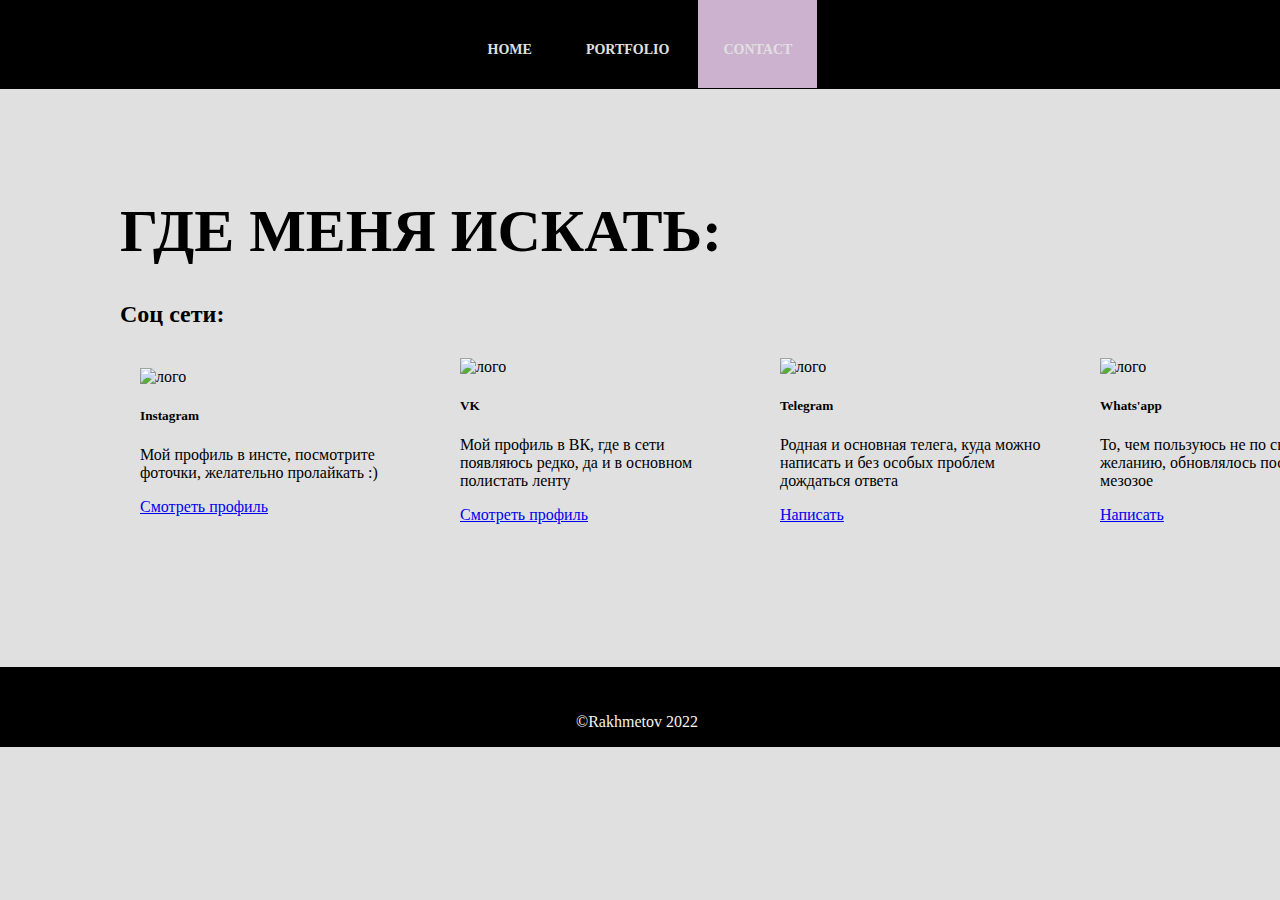
==== pages/contact.html @ f9df5fd2 "upload files" ====
<!DOCTYPE html>
<html>
<head>
	<meta charset="utf-8">
	<meta name="viewport" content="width=device-width, initial-scale=1">
	<title>
		Контакты
	</title>
	<link rel="stylesheet" type="text/css" href="../css/style.css">
	<!-- BOOTSTRAP -->
	<link href="https://cdn.jsdelivr.net/npm/bootstrap@5.2.2/dist/css/bootstrap.min.css" rel="stylesheet" integrity="sha384-Zenh87qX5JnK2Jl0vWa8Ck2rdkQ2Bzep5IDxbcnCeuOxjzrPF/et3URy9Bv1WTRi" crossorigin="anonymous">
</head>
<body>
	<header>
		<div class="header">
        	<div class="site-menu">
            	<a href="../index.html">Home</a>
            	<a href="portfolio.html">Portfolio</a>
            	<a href="contact.html" class="current-page">Contact</a>
        	</div>
        </div>
	</header>
		<div class="intro">
       		<div class="intro-wrapper">
            	<h1>Где меня искать:</h1>
            	<h2>Соц сети:</h2>
        	</div>
	        <div class="card-wrapper text-center">
	        		
	        	<div class="card " style="width: 18rem;">
					<img src="https://www.91-cdn.com/hub/wp-content/uploads/2022/05/Instagram-logo.jpg" class="card-img-top" alt="лого">
					<div class="card-body">
						<h5 class="card-title">Instagram</h5>
						<p class="card-text">Мой профиль в инсте, посмотрите фоточки, желательно пролайкать :)</p>
						<a href="https://www.instagram.com/d_amanita_/" target="_blank" class="btn btn-primary">Смотреть профиль</a>
					</div>
				</div>

	        	<div class="card " style="width: 18rem; margin-top: 10px;">
					<img src="https://media-exp1.licdn.com/dms/image/C561BAQHXAcHrhywoRQ/company-background_10000/0/1634133788345?e=2147483647&v=beta&t=Zn_1IHOaes677Zxsp_DALYW_ZJTYOo5lMa9Y2MC7_hA" class="card-img-top" alt="лого">
					<div class="card-body">
						<h5 class="card-title">VK</h5>
						<p class="card-text">Мой профиль в ВК, где в сети появляюсь редко, да и в основном полистать ленту</p>
						<a href="https://vk.com/d_amanita" target="_blank" class="btn btn-primary">Смотреть профиль</a>
					</div>
				</div>

	        	<div class="card " style="width: 18rem; margin-top: 10px;">
					<img src="https://www.callbell.eu/wp-content/uploads/2019/04/1457691525_telegram-1080x675.jpg" class="card-img-top" alt="лого">
					<div class="card-body">
						<h5 class="card-title">Telegram</h5>
						<p class="card-text">Родная и основная телега, куда можно написать и без особых проблем дождаться ответа</p>
						<a href="https://t.me/d_amanita" target="_blank" class="btn btn-primary">Написать</a>
					</div>
				</div>

	        	<div class="card " style="width: 18rem; margin-top: 10px;">
					<img src="https://i0.wp.com/it-here.ru/wp-content/uploads/2019/05/WhatsApp-white-logo-on-green-background.jpg?fit=2048%2C1311&ssl=1" class="card-img-top" alt="лого">
					<div class="card-body">
						<h5 class="card-title">Whats'app</h5>
						<p class="card-text">То, чем пользуюсь не по своему желанию, обновлялось последний раз в мезозое</p>
						<a href="https://wa.me/77780488019" target="_blank" class="btn btn-primary">Написать</a>
					</div>
				</div>

	        </div>


    	</div>
	<footer>
		<div class="footer-wrapper">
			<div class="footer-content">
				<p>&#169;Rakhmetov 2022</p> 
			</div>
		</div>
	</footer>
</body>
</html>
---- css/style.css ----
body {
    margin: 0;
    background-color: #e0e0e0;
    text-decoration: none;
}

.header {
    width: 100%;
    height: 89px;
    background-color: #000000;

}

.site-menu {
    text-align: center;
}

.site-menu > a {
    display: inline-block;
    padding: 42px 25px 30px;
    color: #e0e0e0;
    font-size: 14px;
    font-weight: bold;
    text-decoration: none;
    text-transform: uppercase;
}

.current-page{
    background-color: #ccb2cf;
    color: white;
}

.site-menu > a:hover {
    /*background-color: #ff3f40;*/
    background-color: #ccb2cf;
    color: white;
}

.intro {
    background-color: #e0e0e0;
    /*background-color: #ababab;*/
    width: 100%;
    padding: 108px 120px 123px;
}

.intro-wrapper {
    display: inline-block;
    width: 50%;
    vertical-align: top;
    margin-right: 68px;
}

.intro-wrapper h1 {
    margin: 0;
    font-size: 60px;
    font-weight: bold;
    text-transform: uppercase;
    margin-bottom: 35px;
}

.intro-text {
    margin-bottom: 58px;
    opacity: 0.7; 
}

.intro-text> a{
    text-decoration: none;
    color: black;
}

.intro-text> a:hover{
    color: purple;
    font-weight: bold;
}

.portfolio-link {
    color: #ffffff;
    display: inline-block;
    background-color:#bb6ec4;
    width: 227px;
    padding: 22px 0;
    text-align: center;
    text-decoration: none;
    border-radius: 20px;
}
.portfolio-link:hover {
        color: white;
    background-color: #ccb2cf;
}

.intro-image {
    display: inline-block;
    width: 514px; 
    height: 684.737px;
    border-radius: 50px;
}
.footer-wrapper{
    background-color: black;
    height: 80px;
}
.footer-content{
    display: inline-block;
    align-self: center;
    color: whitesmoke;
    margin-left: 45%;
    margin-top: 30px;
}
.card-wrapper{
    width: 100%;
    display: flex;

    flex-direction: row;

    justify-content: flex-start;
}
.card{
    margin: 20px;
}
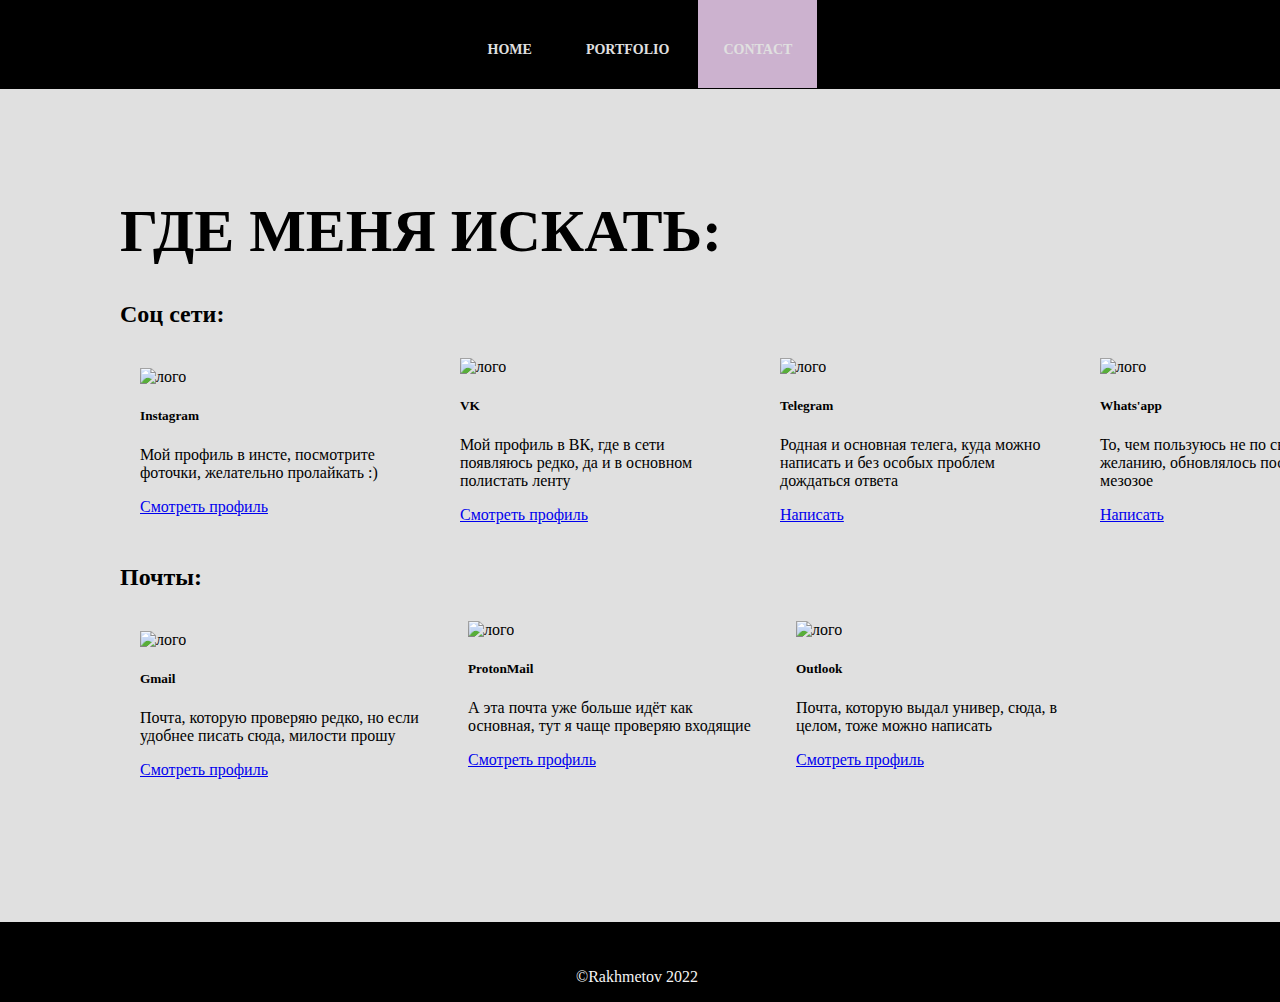
==== commit a45e8905: "upload files" ====
--- a/pages/contact.html
+++ b/pages/contact.html
@@ -65,8 +65,42 @@
 
 	        </div>
 
+            	<h2>Почты:</h2>
+	        <div class="card-wrapper text-center">
+	        		
+	        	<div class="card " style="width: 18rem;">
+					<img src="https://chromeunboxed.com/wp-content/uploads/2021/01/Gmail-Clean.jpg" class="card-img-top" alt="лого">
+					<div class="card-body">
+						<h5 class="card-title">Gmail</h5>
+						<p class="card-text">Почта, которую проверяю редко, но если удобнее писать сюда, милости прошу</p>
+						<a href="mailto:dwazzlerr@Gmail.com" target="_blank" class="btn btn-primary">Смотреть профиль</a>
+					</div>
+				</div>
 
-    	</div>
+	        	<div class="card " style="width: 18rem; margin-top: 10px;">
+					<img src="https://www.malwarebytes.com/blog/images/uploads/2021/09/protonmail.png" class="card-img-top" alt="лого">
+					<div class="card-body">
+						<h5 class="card-title">ProtonMail</h5>
+						<p class="card-text">А эта почта уже больше идёт как основная, тут я чаще проверяю входящие</p>
+						<a href="mailto:d_amanita@ProtonMail.com" target="_blank" class="btn btn-primary">Смотреть профиль</a>
+					</div>
+				</div>
+
+	        	<div class="card " style="width: 18rem; margin-top: 10px;">
+					<img src="https://encrypted-tbn0.gstatic.com/images?q=tbn:ANd9GcSw7iutTGCijJcFoZdHic-h3mewI6HZRbodyfO09rhpV4PVEo3Cr_zniMNWTvi3AUgBvNE&usqp=CAU" class="card-img-top" alt="лого">
+					<div class="card-body">
+						<h5 class="card-title">Outlook</h5>
+						<p class="card-text">Почта, которую выдал универ, сюда, в целом, тоже можно написать</p>
+						<a href="mailto:35357@iitu.edu.kz" target="_blank" class="btn btn-primary">Смотреть профиль</a>
+					</div>
+				</div>
+
+	        </div>
+
+
+
+
+        	</div>
 	<footer>
 		<div class="footer-wrapper">
 			<div class="footer-content">
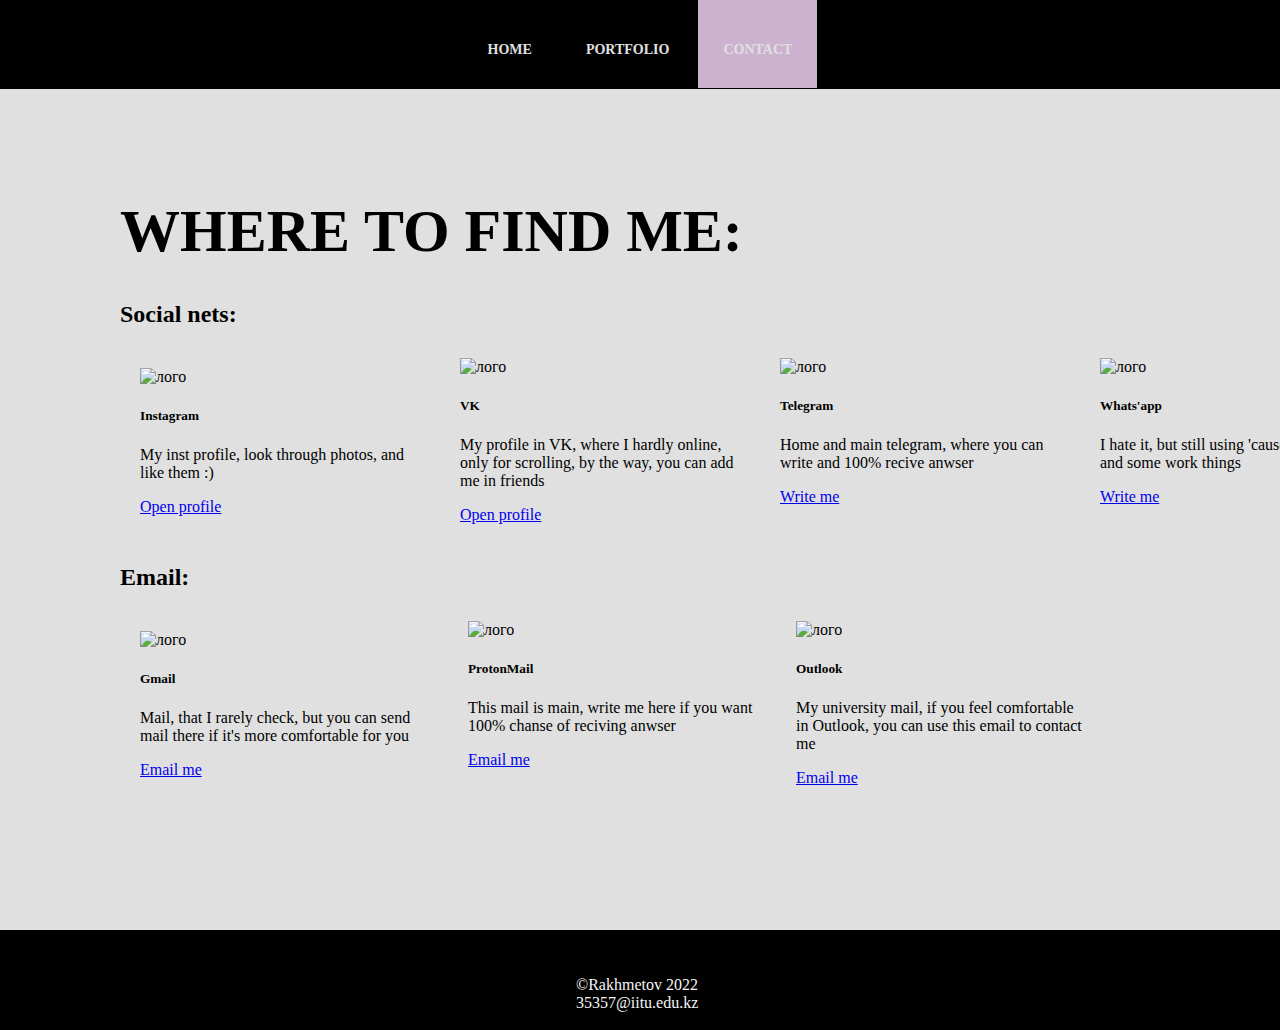
==== commit efe12756: "upload files" ====
--- a/pages/contact.html
+++ b/pages/contact.html
@@ -1,19 +1,20 @@
 <!DOCTYPE html>
 <html>
 <head>
-	<meta charset="utf-8">
+	<meta charset="utf-8"> <!--кодировка символов(шоб русские буквы в абракадабру не превратились)-->
 	<meta name="viewport" content="width=device-width, initial-scale=1">
 	<title>
-		Контакты
-	</title>
-	<link rel="stylesheet" type="text/css" href="../css/style.css">
-	<!-- BOOTSTRAP -->
+		Contacts 
+	</title><!--тут, думаю, понятно-->
+	<link rel="shortcut icon" href="../images/favicon.ico" type="image/x-icon"> <!--добавляем иконку сайту-->
+	<link rel="stylesheet" type="text/css" href="../css/style.css"><!--подключаем CSS-->
+	<!-- подключаем BOOTSTRAP -->
 	<link href="https://cdn.jsdelivr.net/npm/bootstrap@5.2.2/dist/css/bootstrap.min.css" rel="stylesheet" integrity="sha384-Zenh87qX5JnK2Jl0vWa8Ck2rdkQ2Bzep5IDxbcnCeuOxjzrPF/et3URy9Bv1WTRi" crossorigin="anonymous">
 </head>
 <body>
 	<header>
 		<div class="header">
-        	<div class="site-menu">
+        	<div class="site-menu"> <!--это всё меню сайта-->
             	<a href="../index.html">Home</a>
             	<a href="portfolio.html">Portfolio</a>
             	<a href="contact.html" class="current-page">Contact</a>
@@ -21,90 +22,86 @@
         </div>
 	</header>
 		<div class="intro">
-       		<div class="intro-wrapper">
-            	<h1>Где меня искать:</h1>
-            	<h2>Соц сети:</h2>
-        	</div>
-	        <div class="card-wrapper text-center">
-	        		
-	        	<div class="card " style="width: 18rem;">
-					<img src="https://www.91-cdn.com/hub/wp-content/uploads/2022/05/Instagram-logo.jpg" class="card-img-top" alt="лого">
-					<div class="card-body">
-						<h5 class="card-title">Instagram</h5>
-						<p class="card-text">Мой профиль в инсте, посмотрите фоточки, желательно пролайкать :)</p>
-						<a href="https://www.instagram.com/d_amanita_/" target="_blank" class="btn btn-primary">Смотреть профиль</a>
+	       		<div class="intro-wrapper">
+	            	<h1>Where to find me:</h1>
+	            	<h2>Social nets:</h2>
+	        	</div>
+		        <div class="card-wrapper text-center">
+		        		
+		        	<div class="card " style="width: 18rem;">
+						<img src="https://www.91-cdn.com/hub/wp-content/uploads/2022/05/Instagram-logo.jpg" class="card-img-top" alt="лого">
+						<div class="card-body">
+							<h5 class="card-title">Instagram</h5>
+							<p class="card-text">My inst profile, look through photos, and like them :)</p>
+							<a href="https://www.instagram.com/d_amanita_/" target="_blank" class="btn btn-primary">Open profile</a>
+						</div>
 					</div>
-				</div>
 
-	        	<div class="card " style="width: 18rem; margin-top: 10px;">
-					<img src="https://media-exp1.licdn.com/dms/image/C561BAQHXAcHrhywoRQ/company-background_10000/0/1634133788345?e=2147483647&v=beta&t=Zn_1IHOaes677Zxsp_DALYW_ZJTYOo5lMa9Y2MC7_hA" class="card-img-top" alt="лого">
-					<div class="card-body">
-						<h5 class="card-title">VK</h5>
-						<p class="card-text">Мой профиль в ВК, где в сети появляюсь редко, да и в основном полистать ленту</p>
-						<a href="https://vk.com/d_amanita" target="_blank" class="btn btn-primary">Смотреть профиль</a>
+		        	<div class="card " style="width: 18rem; margin-top: 10px;">
+						<img src="https://media-exp1.licdn.com/dms/image/C561BAQHXAcHrhywoRQ/company-background_10000/0/1634133788345?e=2147483647&v=beta&t=Zn_1IHOaes677Zxsp_DALYW_ZJTYOo5lMa9Y2MC7_hA" class="card-img-top" alt="лого">
+						<div class="card-body">
+							<h5 class="card-title">VK</h5>
+							<p class="card-text">My profile in VK, where I hardly online, only for scrolling, by the way, you can add me in friends</p>
+							<a href="https://vk.com/d_amanita" target="_blank" class="btn btn-primary">Open profile</a>
+						</div>
 					</div>
-				</div>
 
-	        	<div class="card " style="width: 18rem; margin-top: 10px;">
-					<img src="https://www.callbell.eu/wp-content/uploads/2019/04/1457691525_telegram-1080x675.jpg" class="card-img-top" alt="лого">
-					<div class="card-body">
-						<h5 class="card-title">Telegram</h5>
-						<p class="card-text">Родная и основная телега, куда можно написать и без особых проблем дождаться ответа</p>
-						<a href="https://t.me/d_amanita" target="_blank" class="btn btn-primary">Написать</a>
+		        	<div class="card " style="width: 18rem; margin-top: 10px;">
+						<img src="https://www.callbell.eu/wp-content/uploads/2019/04/1457691525_telegram-1080x675.jpg" class="card-img-top" alt="лого">
+						<div class="card-body">
+							<h5 class="card-title">Telegram</h5>
+							<p class="card-text">Home and main telegram, where you can write and 100% recive anwser</p>
+							<a href="https://t.me/d_amanita" target="_blank" class="btn btn-primary">Write me</a>
+						</div>
 					</div>
-				</div>
 
-	        	<div class="card " style="width: 18rem; margin-top: 10px;">
-					<img src="https://i0.wp.com/it-here.ru/wp-content/uploads/2019/05/WhatsApp-white-logo-on-green-background.jpg?fit=2048%2C1311&ssl=1" class="card-img-top" alt="лого">
-					<div class="card-body">
-						<h5 class="card-title">Whats'app</h5>
-						<p class="card-text">То, чем пользуюсь не по своему желанию, обновлялось последний раз в мезозое</p>
-						<a href="https://wa.me/77780488019" target="_blank" class="btn btn-primary">Написать</a>
+		        	<div class="card " style="width: 18rem; margin-top: 10px;">
+						<img src="https://i0.wp.com/it-here.ru/wp-content/uploads/2019/05/WhatsApp-white-logo-on-green-background.jpg?fit=2048%2C1311&ssl=1" class="card-img-top" alt="лого">
+						<div class="card-body">
+							<h5 class="card-title">Whats'app</h5>
+							<p class="card-text">I hate it, but still using 'cause of my parents and some work things</p>
+							<a href="https://wa.me/77780488019" target="_blank" class="btn btn-primary">Write me</a>
+						</div>
 					</div>
-				</div>
 
-	        </div>
+		        </div>
 
-            	<h2>Почты:</h2>
-	        <div class="card-wrapper text-center">
-	        		
-	        	<div class="card " style="width: 18rem;">
-					<img src="https://chromeunboxed.com/wp-content/uploads/2021/01/Gmail-Clean.jpg" class="card-img-top" alt="лого">
-					<div class="card-body">
-						<h5 class="card-title">Gmail</h5>
-						<p class="card-text">Почта, которую проверяю редко, но если удобнее писать сюда, милости прошу</p>
-						<a href="mailto:dwazzlerr@Gmail.com" target="_blank" class="btn btn-primary">Смотреть профиль</a>
+	            	<h2>Email:</h2>
+		        <div class="card-wrapper text-center">
+		        		
+		        	<div class="card " style="width: 18rem;">
+						<img src="https://chromeunboxed.com/wp-content/uploads/2021/01/Gmail-Clean.jpg" class="card-img-top" alt="лого">
+						<div class="card-body">
+							<h5 class="card-title">Gmail</h5>
+							<p class="card-text">Mail, that I rarely check, but you can send mail there if it's more comfortable for you</p>
+							<a href="mailto:dwazzlerr@Gmail.com" target="_blank" class="btn btn-primary">Email me</a>
+						</div>
 					</div>
-				</div>
 
-	        	<div class="card " style="width: 18rem; margin-top: 10px;">
-					<img src="https://www.malwarebytes.com/blog/images/uploads/2021/09/protonmail.png" class="card-img-top" alt="лого">
-					<div class="card-body">
-						<h5 class="card-title">ProtonMail</h5>
-						<p class="card-text">А эта почта уже больше идёт как основная, тут я чаще проверяю входящие</p>
-						<a href="mailto:d_amanita@ProtonMail.com" target="_blank" class="btn btn-primary">Смотреть профиль</a>
+		        	<div class="card " style="width: 18rem; margin-top: 10px;">
+						<img src="https://www.malwarebytes.com/blog/images/uploads/2021/09/protonmail.png" class="card-img-top" alt="лого">
+						<div class="card-body">
+							<h5 class="card-title">ProtonMail</h5>
+							<p class="card-text">This mail is main, write me here if you want 100% chanse of reciving anwser</p>
+							<a href="mailto:d_amanita@ProtonMail.com" target="_blank" class="btn btn-primary">Email me</a>
+						</div>
 					</div>
-				</div>
 
-	        	<div class="card " style="width: 18rem; margin-top: 10px;">
-					<img src="https://encrypted-tbn0.gstatic.com/images?q=tbn:ANd9GcSw7iutTGCijJcFoZdHic-h3mewI6HZRbodyfO09rhpV4PVEo3Cr_zniMNWTvi3AUgBvNE&usqp=CAU" class="card-img-top" alt="лого">
-					<div class="card-body">
-						<h5 class="card-title">Outlook</h5>
-						<p class="card-text">Почта, которую выдал универ, сюда, в целом, тоже можно написать</p>
-						<a href="mailto:35357@iitu.edu.kz" target="_blank" class="btn btn-primary">Смотреть профиль</a>
+		        	<div class="card " style="width: 18rem; margin-top: 10px;">
+						<img src="https://encrypted-tbn0.gstatic.com/images?q=tbn:ANd9GcSw7iutTGCijJcFoZdHic-h3mewI6HZRbodyfO09rhpV4PVEo3Cr_zniMNWTvi3AUgBvNE&usqp=CAU" class="card-img-top" alt="лого">
+						<div class="card-body">
+							<h5 class="card-title">Outlook</h5>
+							<p class="card-text">My university mail, if you feel comfortable in Outlook, you can use this email to contact me</p>
+							<a href="mailto:35357@iitu.edu.kz" target="_blank" class="btn btn-primary">Email me</a>
+						</div>
 					</div>
-				</div>
 
-	        </div>
-
-
-
-
-        	</div>
+		        </div>
+        </div>
 	<footer>
 		<div class="footer-wrapper">
 			<div class="footer-content">
-				<p>&#169;Rakhmetov 2022</p> 
+				<p>&#169;Rakhmetov 2022 <br>35357@iitu.edu.kz</p> <!--то, что не совсем имеет смысл, но всё таки, пусть будет--> 
 			</div>
 		</div>
 	</footer>
--- a/css/style.css
+++ b/css/style.css
@@ -25,6 +25,7 @@
     text-transform: uppercase;
 }
 
+/*Выделение цветом вкладки меню с выбранной страницей*/
 .current-page{
     background-color: #ccb2cf;
     color: white;
@@ -58,21 +59,22 @@
     margin-bottom: 35px;
 }
 
-.intro-text {
+.styled-text {
     margin-bottom: 58px;
     opacity: 0.7; 
 }
 
-.intro-text> a{
+.styled-text> a{
     text-decoration: none;
     color: black;
 }
 
-.intro-text> a:hover{
+.styled-text> a:hover{
     color: purple;
     font-weight: bold;
 }
 
+/*кнопка-ссылка на портфолио*/
 .portfolio-link {
     color: #ffffff;
     display: inline-block;
@@ -96,7 +98,7 @@
 }
 .footer-wrapper{
     background-color: black;
-    height: 80px;
+    height: 100px;
 }
 .footer-content{
     display: inline-block;
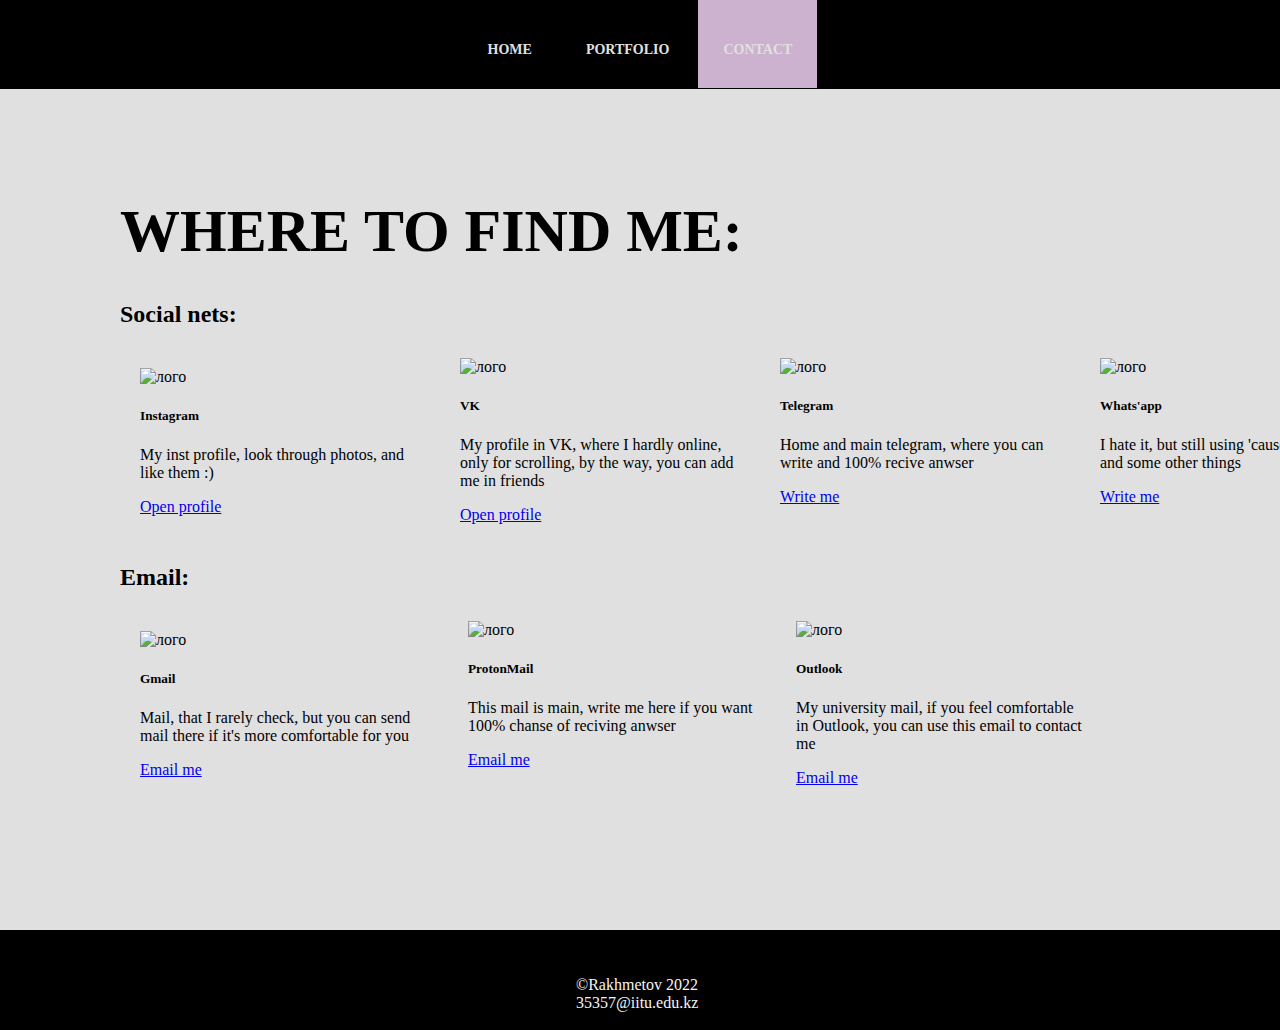
==== commit 607743ee: "upload files" ====
--- a/pages/contact.html
+++ b/pages/contact.html
@@ -21,83 +21,83 @@
         	</div>
         </div>
 	</header>
-		<div class="intro">
-	       		<div class="intro-wrapper">
-	            	<h1>Where to find me:</h1>
-	            	<h2>Social nets:</h2>
-	        	</div>
-		        <div class="card-wrapper text-center">
-		        		
-		        	<div class="card " style="width: 18rem;">
-						<img src="https://www.91-cdn.com/hub/wp-content/uploads/2022/05/Instagram-logo.jpg" class="card-img-top" alt="лого">
-						<div class="card-body">
-							<h5 class="card-title">Instagram</h5>
-							<p class="card-text">My inst profile, look through photos, and like them :)</p>
-							<a href="https://www.instagram.com/d_amanita_/" target="_blank" class="btn btn-primary">Open profile</a>
-						</div>
+	<div class="intro">
+       		<div class="intro-wrapper">
+            	<h1>Where to find me:</h1>
+            	<h2>Social nets:</h2>
+        	</div>
+	        <div class="card-wrapper text-center">
+	        		
+	        	<div class="card " style="width: 18rem;">
+					<img src="https://www.91-cdn.com/hub/wp-content/uploads/2022/05/Instagram-logo.jpg" class="card-img-top" alt="лого">
+					<div class="card-body">
+						<h5 class="card-title">Instagram</h5>
+						<p class="card-text">My inst profile, look through photos, and like them :)</p>
+						<a href="https://www.instagram.com/d_amanita_/" target="_blank" class="btn btn-primary">Open profile</a>
 					</div>
+				</div>
 
-		        	<div class="card " style="width: 18rem; margin-top: 10px;">
-						<img src="https://media-exp1.licdn.com/dms/image/C561BAQHXAcHrhywoRQ/company-background_10000/0/1634133788345?e=2147483647&v=beta&t=Zn_1IHOaes677Zxsp_DALYW_ZJTYOo5lMa9Y2MC7_hA" class="card-img-top" alt="лого">
-						<div class="card-body">
-							<h5 class="card-title">VK</h5>
-							<p class="card-text">My profile in VK, where I hardly online, only for scrolling, by the way, you can add me in friends</p>
-							<a href="https://vk.com/d_amanita" target="_blank" class="btn btn-primary">Open profile</a>
-						</div>
+	        	<div class="card " style="width: 18rem; margin-top: 10px;">
+					<img src="https://media-exp1.licdn.com/dms/image/C561BAQHXAcHrhywoRQ/company-background_10000/0/1634133788345?e=2147483647&v=beta&t=Zn_1IHOaes677Zxsp_DALYW_ZJTYOo5lMa9Y2MC7_hA" class="card-img-top" alt="лого">
+					<div class="card-body">
+						<h5 class="card-title">VK</h5>
+						<p class="card-text">My profile in VK, where I hardly online, only for scrolling, by the way, you can add me in friends</p>
+						<a href="https://vk.com/d_amanita" target="_blank" class="btn btn-primary">Open profile</a>
 					</div>
+				</div>
 
-		        	<div class="card " style="width: 18rem; margin-top: 10px;">
-						<img src="https://www.callbell.eu/wp-content/uploads/2019/04/1457691525_telegram-1080x675.jpg" class="card-img-top" alt="лого">
-						<div class="card-body">
-							<h5 class="card-title">Telegram</h5>
-							<p class="card-text">Home and main telegram, where you can write and 100% recive anwser</p>
-							<a href="https://t.me/d_amanita" target="_blank" class="btn btn-primary">Write me</a>
-						</div>
+	        	<div class="card " style="width: 18rem; margin-top: 10px;">
+					<img src="https://www.callbell.eu/wp-content/uploads/2019/04/1457691525_telegram-1080x675.jpg" class="card-img-top" alt="лого">
+					<div class="card-body">
+						<h5 class="card-title">Telegram</h5>
+						<p class="card-text">Home and main telegram, where you can write and 100% recive anwser</p>
+						<a href="https://t.me/d_amanita" target="_blank" class="btn btn-primary">Write me</a>
 					</div>
+				</div>
 
-		        	<div class="card " style="width: 18rem; margin-top: 10px;">
-						<img src="https://i0.wp.com/it-here.ru/wp-content/uploads/2019/05/WhatsApp-white-logo-on-green-background.jpg?fit=2048%2C1311&ssl=1" class="card-img-top" alt="лого">
-						<div class="card-body">
-							<h5 class="card-title">Whats'app</h5>
-							<p class="card-text">I hate it, but still using 'cause of my parents and some work things</p>
-							<a href="https://wa.me/77780488019" target="_blank" class="btn btn-primary">Write me</a>
-						</div>
+	        	<div class="card " style="width: 18rem; margin-top: 10px;">
+					<img src="https://i0.wp.com/it-here.ru/wp-content/uploads/2019/05/WhatsApp-white-logo-on-green-background.jpg?fit=2048%2C1311&ssl=1" class="card-img-top" alt="лого">
+					<div class="card-body">
+						<h5 class="card-title">Whats'app</h5>
+						<p class="card-text">I hate it, but still using 'cause of my parents and some other things</p>
+						<a href="https://wa.me/77780488019" target="_blank" class="btn btn-primary">Write me</a>
 					</div>
+				</div>
 
-		        </div>
+	        </div>
 
-	            	<h2>Email:</h2>
-		        <div class="card-wrapper text-center">
-		        		
-		        	<div class="card " style="width: 18rem;">
-						<img src="https://chromeunboxed.com/wp-content/uploads/2021/01/Gmail-Clean.jpg" class="card-img-top" alt="лого">
-						<div class="card-body">
-							<h5 class="card-title">Gmail</h5>
-							<p class="card-text">Mail, that I rarely check, but you can send mail there if it's more comfortable for you</p>
-							<a href="mailto:dwazzlerr@Gmail.com" target="_blank" class="btn btn-primary">Email me</a>
-						</div>
+            	<h2>Email:</h2>
+	        <div class="card-wrapper text-center">
+	        		
+	        	<div class="card " style="width: 18rem;">
+					<img src="https://chromeunboxed.com/wp-content/uploads/2021/01/Gmail-Clean.jpg" class="card-img-top" alt="лого">
+					<div class="card-body">
+						<h5 class="card-title">Gmail</h5>
+						<p class="card-text">Mail, that I rarely check, but you can send mail there if it's more comfortable for you</p>
+						<a href="mailto:dwazzlerr@Gmail.com" target="_blank" class="btn btn-primary">Email me</a>
 					</div>
+				</div>
 
-		        	<div class="card " style="width: 18rem; margin-top: 10px;">
-						<img src="https://www.malwarebytes.com/blog/images/uploads/2021/09/protonmail.png" class="card-img-top" alt="лого">
-						<div class="card-body">
-							<h5 class="card-title">ProtonMail</h5>
-							<p class="card-text">This mail is main, write me here if you want 100% chanse of reciving anwser</p>
-							<a href="mailto:d_amanita@ProtonMail.com" target="_blank" class="btn btn-primary">Email me</a>
-						</div>
+	        	<div class="card " style="width: 18rem; margin-top: 10px;">
+					<img src="https://www.malwarebytes.com/blog/images/uploads/2021/09/protonmail.png" class="card-img-top" alt="лого">
+					<div class="card-body">
+						<h5 class="card-title">ProtonMail</h5>
+						<p class="card-text">This mail is main, write me here if you want 100% chanse of reciving anwser</p>
+						<a href="mailto:d_amanita@ProtonMail.com" target="_blank" class="btn btn-primary">Email me</a>
 					</div>
+				</div>
 
-		        	<div class="card " style="width: 18rem; margin-top: 10px;">
-						<img src="https://encrypted-tbn0.gstatic.com/images?q=tbn:ANd9GcSw7iutTGCijJcFoZdHic-h3mewI6HZRbodyfO09rhpV4PVEo3Cr_zniMNWTvi3AUgBvNE&usqp=CAU" class="card-img-top" alt="лого">
-						<div class="card-body">
-							<h5 class="card-title">Outlook</h5>
-							<p class="card-text">My university mail, if you feel comfortable in Outlook, you can use this email to contact me</p>
-							<a href="mailto:35357@iitu.edu.kz" target="_blank" class="btn btn-primary">Email me</a>
-						</div>
+	        	<div class="card " style="width: 18rem; margin-top: 10px;">
+					<img src="https://encrypted-tbn0.gstatic.com/images?q=tbn:ANd9GcSw7iutTGCijJcFoZdHic-h3mewI6HZRbodyfO09rhpV4PVEo3Cr_zniMNWTvi3AUgBvNE&usqp=CAU" class="card-img-top" alt="лого">
+					<div class="card-body">
+						<h5 class="card-title">Outlook</h5>
+						<p class="card-text">My university mail, if you feel comfortable in Outlook, you can use this email to contact me</p>
+						<a href="mailto:35357@iitu.edu.kz" target="_blank" class="btn btn-primary">Email me</a>
 					</div>
+				</div>
 
-		        </div>
-        </div>
+	        </div>
+    </div>
 	<footer>
 		<div class="footer-wrapper">
 			<div class="footer-content">
--- a/css/style.css
+++ b/css/style.css
@@ -66,7 +66,8 @@
 
 .styled-text> a{
     text-decoration: none;
-    color: black;
+    color: purple;
+/*    color: black;*/
 }
 
 .styled-text> a:hover{
@@ -74,8 +75,10 @@
     font-weight: bold;
 }
 
-/*кнопка-ссылка на портфолио*/
-.portfolio-link {
+/*кнопка-ссылка*/
+.link-button {
+    text-decoration: none;
+    color: black;
     color: #ffffff;
     display: inline-block;
     background-color:#bb6ec4;
@@ -85,9 +88,12 @@
     text-decoration: none;
     border-radius: 20px;
 }
-.portfolio-link:hover {
-        color: white;
+
+.link-button:hover {
+    color: white;
     background-color: #ccb2cf;
+/*    color: purple;*/
+    font-weight: bold;
 }
 
 .intro-image {
@@ -117,4 +123,10 @@
 }
 .card{
     margin: 20px;
-}+}
+.work-descript{
+
+    font-size: 1.3rem;
+}
+
+/*я, короче, запарился писать комменты, так что просто объясню код устно во время защиты лабки*/